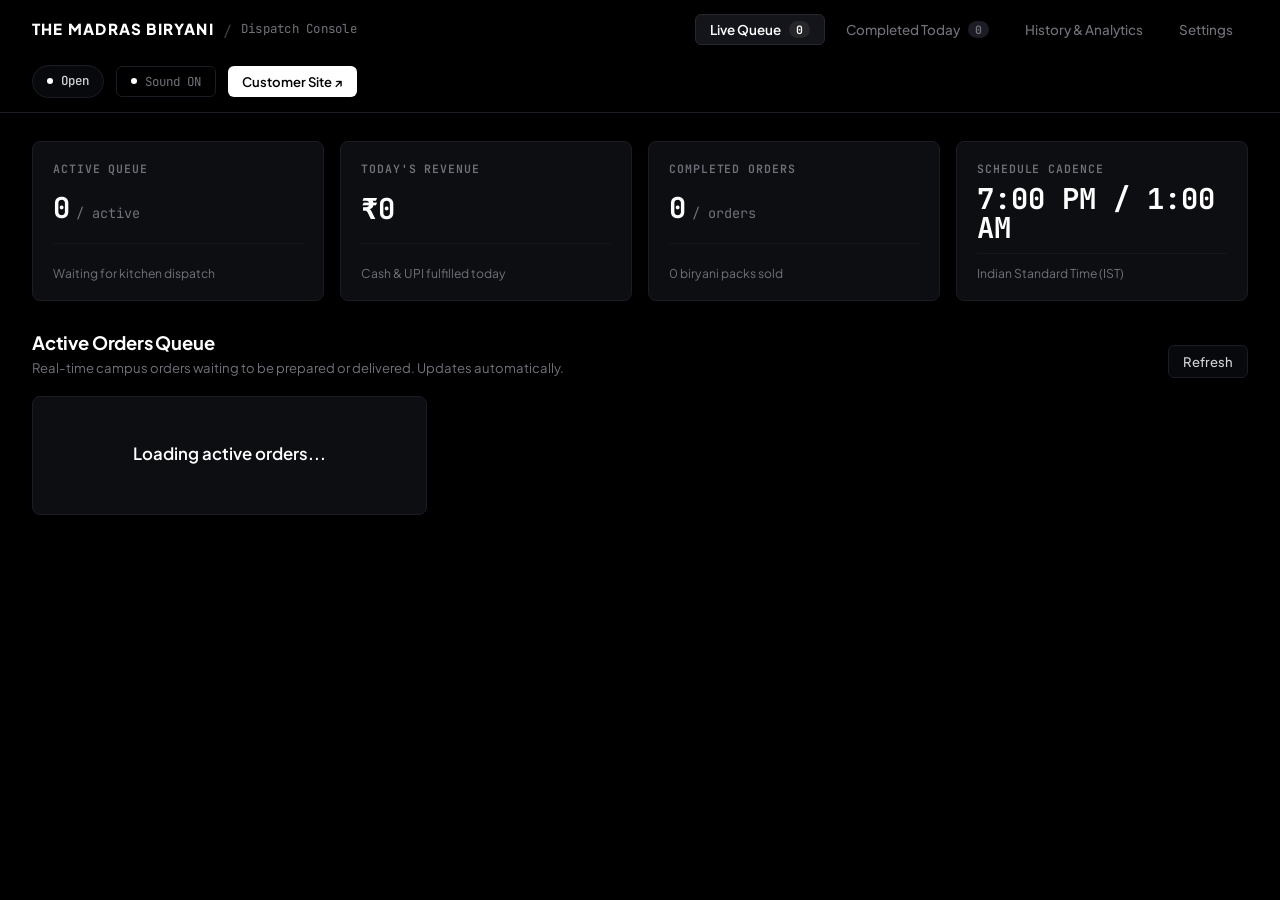
==== templates/admin.html @ 1d7ff6ff "feat: The Madras Biryani customer ordering and kitchen dispatch console" ====
<!DOCTYPE html>
<html lang="en">
<head>
  <meta charset="UTF-8">
  <meta name="viewport" content="width=device-width, initial-scale=1.0">
  <title>Admin Console | The Madras Biryani</title>
  
  <!-- Modern Clean Engineering Typography -->
  <link rel="preconnect" href="https://fonts.googleapis.com">
  <link rel="preconnect" href="https://fonts.gstatic.com" crossorigin>
  <link href="https://fonts.googleapis.com/css2?family=JetBrains+Mono:wght@400;500;600;700&family=Plus+Jakarta+Sans:wght@400;500;600;700;800&display=swap" rel="stylesheet">
  
  <link rel="stylesheet" href="/static/css/admin.css">
  <link rel="icon" type="image/jpeg" href="/static/images/logo.jpeg">
</head>
<body>

  <div class="admin-layout">

    <!-- Top Admin Header (Monochromatic Developer Console Bar) -->
    <header class="admin-header">
      <div class="admin-brand">
        <span class="admin-app-name">THE MADRAS BIRYANI</span>
        <span class="header-slash">/</span>
        <span class="admin-app-role">Dispatch Console</span>
      </div>

      <!-- Segmented Navigation Pills in Header -->
      <nav class="admin-nav-tabs">
        <button type="button" class="nav-tab active" data-tab="tabLive">
          <span>Live Queue</span>
          <span class="tab-badge" id="liveCountBadge">0</span>
        </button>

        <button type="button" class="nav-tab" data-tab="tabToday">
          <span>Completed Today</span>
          <span class="tab-badge secondary-badge" id="todayCountBadge">0</span>
        </button>

        <button type="button" class="nav-tab" data-tab="tabTotal">
          <span>History & Analytics</span>
        </button>

        <button type="button" class="nav-tab" data-tab="tabSettings">
          <span>Settings</span>
        </button>
      </nav>

      <div class="header-right-actions">
        <!-- Live Status Pill in Header -->
        <div id="hdrShopPill" class="shop-pill pill-open">
          <span class="pill-dot"></span>
          <span id="hdrShopStatusText">Open</span>
        </div>

        <!-- Audio Alert Toggle -->
        <button type="button" class="btn-sound-toggle" id="btnAudioToggle" title="Toggle audio alert on new orders">
          <span class="sound-dot"></span>
          <span id="soundText">Sound ON</span>
        </button>

        <a href="/" target="_blank" class="btn-customer-site" title="View Customer Website">
          Customer Site ↗
        </a>
      </div>
    </header>

    <!-- Main Container -->
    <main class="admin-main">

      <!-- ======================================================== -->
      <!-- TOP METRICS STRIP (Monochromatic KPI Row)                -->
      <!-- ======================================================== -->
      <section class="overview-metrics-grid">
        <div class="metric-card">
          <span class="metric-label">ACTIVE QUEUE</span>
          <div class="metric-value-row">
            <span class="metric-num" id="topLiveCount">0</span>
            <span class="metric-sub">/ active</span>
          </div>
          <div class="metric-divider"></div>
          <span class="metric-footer">Waiting for kitchen dispatch</span>
        </div>

        <div class="metric-card">
          <span class="metric-label">TODAY'S REVENUE</span>
          <div class="metric-value-row">
            <span class="metric-num">₹<span id="topTodayRevenue">0</span></span>
          </div>
          <div class="metric-divider"></div>
          <span class="metric-footer">Cash & UPI fulfilled today</span>
        </div>

        <div class="metric-card">
          <span class="metric-label">COMPLETED ORDERS</span>
          <div class="metric-value-row">
            <span class="metric-num" id="topTodayOrders">0</span>
            <span class="metric-sub">/ orders</span>
          </div>
          <div class="metric-divider"></div>
          <span class="metric-footer"><span id="topTodayPortions">0</span> biryani packs sold</span>
        </div>

        <div class="metric-card">
          <span class="metric-label">SCHEDULE CADENCE</span>
          <div class="metric-value-row">
            <span class="metric-num" id="topCadence">7:00 PM / 1:00 AM</span>
          </div>
          <div class="metric-divider"></div>
          <span class="metric-footer">Indian Standard Time (IST)</span>
        </div>
      </section>

      <!-- ======================================================== -->
      <!-- TAB 1: LIVE ORDERS (NEW & IN-PROGRESS)                   -->
      <!-- ======================================================== -->
      <section id="tabLive" class="tab-content active">
        <div class="section-title-bar">
          <div>
            <h2 class="section-heading">Active Orders Queue</h2>
            <p class="section-subtext">Real-time campus orders waiting to be prepared or delivered. Updates automatically.</p>
          </div>
          <div class="flex-actions">
            <button type="button" class="btn-refresh" id="btnRefreshActive">
              Refresh
            </button>
          </div>
        </div>

        <div id="liveOrdersContainer" class="live-orders-grid">
          <!-- Dynamic Order Cards Loaded via admin.js -->
          <div class="empty-state">
            <h3 class="empty-title">Loading active orders...</h3>
          </div>
        </div>
      </section>


      <!-- ======================================================== -->
      <!-- TAB 2: COMPLETED TODAY (DAILY REVENUE & ORDERS)          -->
      <!-- ======================================================== -->
      <section id="tabToday" class="tab-content">
        <div class="section-title-bar">
          <div>
            <h2 class="section-heading">Completed Today</h2>
            <p class="section-subtext" id="todayDateSubtitle">Orders completed today. Automatically resets at midnight for the new day.</p>
          </div>
          <div class="flex-actions">
            <button type="button" class="btn-refresh" id="btnRefreshToday">
              Refresh
            </button>
          </div>
        </div>

        <!-- Today Summary KPI Cards (Hidden by default since top strip covers it, but kept in DOM for backward-compat) -->
        <div class="stats-row hidden" style="display:none;">
          <div class="kpi-card">
            <span id="kpiTodayRevenue">0</span>
            <span id="kpiTodayOrders">0</span>
            <span id="kpiTodayPortions">0</span>
            <span id="kpiTodayWeight">0 kg total</span>
          </div>
        </div>

        <div class="table-container">
          <table class="admin-table">
            <thead>
              <tr>
                <th>Order #</th>
                <th>Time Placed</th>
                <th>Completed Time</th>
                <th>Customer</th>
                <th>Hostel</th>
                <th>Qty</th>
                <th>Total</th>
                <th>Status</th>
              </tr>
            </thead>
            <tbody id="todayOrdersTableBody">
              <!-- Loaded via JS -->
            </tbody>
          </table>
          <div id="todayEmptyState" class="empty-state hidden">
            <h3 class="empty-title">No orders completed yet today</h3>
            <p class="empty-desc">Orders marked as completed will appear here along with your daily revenue.</p>
          </div>
        </div>
      </section>


      <!-- ======================================================== -->
      <!-- TAB 3: TOTAL ORDERS & ANALYTICS                          -->
      <!-- ======================================================== -->
      <section id="tabTotal" class="tab-content">
        <div class="section-title-bar">
          <div>
            <h2 class="section-heading">History & Analytics</h2>
            <p class="section-subtext">Comprehensive order history with date filtering and data export.</p>
          </div>
          <div class="flex-actions">
            <a href="/api/admin/export-csv" class="btn-export-csv" download>
              Export CSV
            </a>
          </div>
        </div>

        <!-- Filter Controls -->
        <div class="filter-bar">
          <div class="filter-pills" id="filterPills">
            <button type="button" class="pill-filter active" data-period="all">All Time</button>
            <button type="button" class="pill-filter" data-period="month">This Month</button>
            <button type="button" class="pill-filter" data-period="week">This Week</button>
            <button type="button" class="pill-filter" data-period="today">Today</button>
          </div>

          <div class="search-box">
            <input type="text" id="orderSearchInput" placeholder="Search order ID, student, hostel...">
          </div>
        </div>

        <!-- Filtered Metrics Strip -->
        <div class="mini-metrics-row">
          <div class="mini-metric-item">
            <span class="mini-metric-label">FILTERED REVENUE</span>
            <strong class="mini-metric-val" id="filteredRev">₹0</strong>
          </div>
          <div class="mini-metric-item">
            <span class="mini-metric-label">ORDERS COUNT</span>
            <strong class="mini-metric-val" id="filteredCount">0</strong>
          </div>
          <div class="mini-metric-item">
            <span class="mini-metric-label">BIRYANI PACKS</span>
            <strong class="mini-metric-val" id="filteredPortions">0</strong>
          </div>
          <div class="mini-metric-item">
            <span class="mini-metric-label">AVG ORDER VALUE</span>
            <strong class="mini-metric-val" id="filteredAov">₹0</strong>
          </div>
        </div>

        <div class="table-container">
          <table class="admin-table">
            <thead>
              <tr>
                <th>Order #</th>
                <th>Date & Time</th>
                <th>Customer</th>
                <th>Hostel</th>
                <th>Qty</th>
                <th>Amount</th>
                <th>Payment</th>
                <th>Status</th>
                <th>Action</th>
              </tr>
            </thead>
            <tbody id="allOrdersTableBody">
              <!-- Loaded via JS -->
            </tbody>
          </table>
          <div id="allEmptyState" class="empty-state hidden">
            <h3 class="empty-title">No orders match this filter</h3>
          </div>
        </div>
      </section>


      <!-- ======================================================== -->
      <!-- TAB 4: SHOP TIMINGS & STATUS SETTINGS                    -->
      <!-- ======================================================== -->
      <section id="tabSettings" class="tab-content">
        <div class="section-title-bar">
          <div>
            <h2 class="section-heading">Settings & Timings</h2>
            <p class="section-subtext">Manage operational hours, emergency store controls, and menu details.</p>
          </div>
        </div>

        <div class="settings-grid">
          
          <!-- Master Shop Toggle Card -->
          <div class="settings-card">
            <h3 class="card-heading">Shop Master Status</h3>
            <p class="card-desc">Instantly toggle ordering availability. If paused, customers cannot place orders regardless of time.</p>

            <div class="master-toggle-container">
              <div class="toggle-status-info">
                <span id="currentStatusBadge" class="status-badge-lg badge-open">● SHOP IS CURRENTLY ACTIVE</span>
                <p id="currentStatusHint" class="toggle-hint">Customer site accepts orders during operational hours.</p>
              </div>

              <button type="button" id="btnToggleMasterShop" class="btn-toggle-switch btn-close-shop">
                Close Shop Entirely
              </button>
            </div>
          </div>

          <!-- Operational Timings Card -->
          <div class="settings-card">
            <h3 class="card-heading">Daily Operating Hours</h3>
            <p class="card-desc">Set your campus opening and closing time. Orders outside this window are automatically blocked.</p>

            <form id="timingsForm" class="settings-form">
              <div class="form-row-2">
                <div class="input-field">
                  <label for="setOpeningTime">Opening Time</label>
                  <input type="time" id="setOpeningTime" value="19:00" required>
                  <span class="field-hint">e.g. 19:00 (7:00 PM)</span>
                </div>

                <div class="input-field">
                  <label for="setClosingTime">Closing Time</label>
                  <input type="time" id="setClosingTime" value="01:00" required>
                  <span class="field-hint">e.g. 01:00 (1:00 AM past midnight)</span>
                </div>
              </div>

              <div class="input-field">
                <label for="setCustomBanner">Customer Announcement Banner</label>
                <input type="text" id="setCustomBanner" placeholder="e.g. Fresh hot Biryani prepared nightly with authentic spices!">
              </div>

              <button type="submit" class="btn-save-settings">Save Timings & Banner</button>
            </form>
          </div>

          <!-- Pricing & Menu Settings -->
          <div class="settings-card">
            <h3 class="card-heading">Product & Pricing</h3>
            <p class="card-desc">Set the standard portion rate for the 500g Chicken Dum Biryani.</p>

            <form id="pricingForm" class="settings-form">
              <div class="form-row-2">
                <div class="input-field">
                  <label for="setItemPrice">Portion Price (₹)</label>
                  <input type="number" id="setItemPrice" min="50" max="1000" value="150" required>
                  <span class="field-hint">Current: ₹150 per 500g portion</span>
                </div>

                <div class="input-field">
                  <label for="setShopPhone">Kitchen Helpline</label>
                  <input type="tel" id="setShopPhone" placeholder="9876543210" required>
                  <span class="field-hint">For order support calls</span>
                </div>
              </div>

              <button type="submit" class="btn-save-settings">Save Pricing & Phone</button>
            </form>
          </div>

          <!-- Campus Hostels Manager -->
          <div class="settings-card">
            <h3 class="card-heading">Campus Hostels Dropdown</h3>
            <p class="card-desc">Add or remove hostels available in the customer address dropdown.</p>

            <div class="hostels-list-box" id="hostelsTagList">
              <!-- Loaded via JS -->
            </div>

            <div class="add-hostel-row">
              <input type="text" id="newHostelInput" placeholder="Add new hostel name (e.g. BH-9)">
              <button type="button" id="btnAddHostel" class="btn-add-hostel">+ Add Hostel</button>
            </div>
          </div>

        </div>
      </section>

    </main>

  <!-- ========================================================= -->
  <!-- MODAL: COMPLETE ORDER CONFIRMATION POPUP                  -->
  <!-- ========================================================= -->
  <div id="completeConfirmModal" class="admin-modal-overlay hidden" role="dialog" aria-modal="true">
    <div class="admin-modal-box">
      <div class="modal-header">
        <div>
          <span class="modal-eyebrow">CONFIRM FULFILLMENT</span>
          <h3 class="modal-title" id="modalCompleteOrderCode">Complete Order</h3>
        </div>
        <button type="button" class="btn-modal-close" id="btnCloseCompleteModal" aria-label="Close">&times;</button>
      </div>

      <div class="modal-body">
        <p class="modal-prompt-text">Mark this order as fulfilled and delivered?</p>
        
        <div class="modal-order-summary">
          <div class="modal-summary-row">
            <span class="lbl">Customer</span>
            <span class="val" id="modalCompleteCustName">-</span>
          </div>
          <div class="modal-summary-row">
            <span class="lbl">Hostel</span>
            <span class="val" id="modalCompleteLocation">-</span>
          </div>
          <div class="modal-summary-row">
            <span class="lbl">Items</span>
            <span class="val" id="modalCompleteItems">-</span>
          </div>
          <div class="modal-summary-row modal-total-row">
            <span class="lbl">Total Amount</span>
            <span class="val" id="modalCompleteTotal">-</span>
          </div>
        </div>

        <p class="modal-note-sub">Moving to completed will update tonight's revenue and remove it from the active queue.</p>
      </div>

      <div class="modal-footer">
        <button type="button" class="btn-modal-cancel" id="btnCancelCompleteModal">Cancel</button>
        <button type="button" class="btn-modal-confirm" id="btnConfirmCompleteAction">
          Yes, Mark Completed
        </button>
      </div>
    </div>
  </div>

  <!-- Audio Chime Element for New Orders -->
  <audio id="orderAudio" preload="auto">
    <source src="[data-uri]..." type="audio/wav">
  </audio>

  <script src="/static/js/admin.js"></script>
</body>
</html>
---- static/css/admin.css ----
/* ==========================================================================
   THE MADRAS BIRYANI - DISPATCH ADMIN CONSOLE DESIGN SYSTEM
   Theme: Monochromatic Matte Black & White Developer/Engineer Aesthetic
   Inspired by high-performance developer tool dashboards (Linear, Leetcode Planner, Vercel)
   ========================================================================== */

:root {
  --bg-app: #000000;
  --bg-surface: #070709;
  --bg-card: #0D0E12;
  --bg-card-subtle: #08090C;
  --bg-card-hover: #121319;
  
  --border-card: #1C1D24;
  --border-subtle: #16171D;
  --border-hover: #2F323E;
  --border-focus: #FFFFFF;
  
  --text-primary: #FFFFFF;
  --text-secondary: #D4D4D8;
  --text-muted: #71717A;
  --text-dim: #52525B;
  
  --font-heading: 'Plus Jakarta Sans', -apple-system, BlinkMacSystemFont, sans-serif;
  --font-body: 'Plus Jakarta Sans', -apple-system, BlinkMacSystemFont, sans-serif;
  --font-mono: 'JetBrains Mono', SFMono-Regular, Menlo, Monaco, Consolas, monospace;

  --radius-xs: 4px;
  --radius-sm: 6px;
  --radius-md: 8px;
  --radius-lg: 10px;
}

* {
  margin: 0;
  padding: 0;
  box-sizing: border-box;
}

body {
  font-family: var(--font-body);
  background-color: var(--bg-app);
  color: var(--text-primary);
  min-height: 100vh;
  line-height: 1.5;
  -webkit-font-smoothing: antialiased;
  -moz-osx-font-smoothing: grayscale;
}

.admin-layout {
  min-height: 100vh;
  display: flex;
  flex-direction: column;
}

/* -------------------------------------------------------------
   Top Console Header Bar
   ------------------------------------------------------------- */
.admin-header {
  background-color: #000000;
  border-bottom: 1px solid var(--border-card);
  padding: 14px 32px;
  display: flex;
  justify-content: space-between;
  align-items: center;
  gap: 20px;
  flex-wrap: wrap;
}

.admin-brand {
  display: flex;
  align-items: center;
  white-space: nowrap;
}

.admin-app-name {
  font-family: var(--font-heading);
  font-size: 0.95rem;
  font-weight: 800;
  letter-spacing: 0.08em;
  color: #FFFFFF;
}

.header-slash {
  color: #3F3F46;
  margin: 0 10px;
  font-weight: 400;
}

.admin-app-role {
  font-family: var(--font-mono);
  font-size: 0.78rem;
  color: var(--text-muted);
  letter-spacing: 0.02em;
}

/* -------------------------------------------------------------
   Monochromatic Segmented Navigation Pills
   ------------------------------------------------------------- */
.admin-nav-tabs {
  display: flex;
  align-items: center;
  gap: 6px;
}

.nav-tab {
  background: transparent;
  border: 1px solid transparent;
  color: var(--text-muted);
  font-family: var(--font-heading);
  font-size: 0.84rem;
  font-weight: 500;
  padding: 6px 14px;
  border-radius: var(--radius-sm);
  display: flex;
  align-items: center;
  gap: 8px;
  cursor: pointer;
  transition: all 0.15s ease;
  white-space: nowrap;
}

.nav-tab:hover {
  color: var(--text-secondary);
  background: #0E0F14;
}

.nav-tab.active {
  background: #14151B;
  border-color: #27272A;
  color: #FFFFFF;
  font-weight: 600;
}

.tab-badge {
  font-family: var(--font-mono);
  font-size: 0.72rem;
  font-weight: 600;
  background: #27272A;
  color: #FFFFFF;
  padding: 1px 7px;
  border-radius: 9999px;
  min-width: 18px;
  text-align: center;
}

.tab-badge.secondary-badge {
  background: #1C1D24;
  color: var(--text-muted);
}

/* -------------------------------------------------------------
   Header Right Actions
   ------------------------------------------------------------- */
.header-right-actions {
  display: flex;
  align-items: center;
  gap: 12px;
}

.shop-pill {
  display: inline-flex;
  align-items: center;
  gap: 8px;
  font-family: var(--font-mono);
  font-size: 0.78rem;
  font-weight: 500;
  padding: 6px 14px;
  border-radius: 9999px;
  border: 1px solid var(--border-card);
  background: var(--bg-card-subtle);
  color: var(--text-secondary);
  white-space: nowrap;
}

.pill-dot {
  width: 6px;
  height: 6px;
  border-radius: 50%;
  background: #FFFFFF;
  display: inline-block;
}

.pill-closed .pill-dot {
  background: #52525B;
}

.btn-sound-toggle {
  display: inline-flex;
  align-items: center;
  gap: 8px;
  background: transparent;
  border: 1px solid var(--border-card);
  color: var(--text-muted);
  font-family: var(--font-mono);
  font-size: 0.78rem;
  padding: 6px 14px;
  border-radius: var(--radius-sm);
  cursor: pointer;
  transition: all 0.15s ease;
  white-space: nowrap;
}

.btn-sound-toggle:hover {
  color: #FFFFFF;
  border-color: #3F3F46;
}

.sound-dot {
  width: 6px;
  height: 6px;
  border-radius: 50%;
  background: #FFFFFF;
}

.btn-sound-toggle.muted .sound-dot {
  background: #52525B;
}

.btn-sound-toggle.muted {
  color: #52525B;
}

.btn-customer-site {
  background: #FFFFFF;
  color: #000000;
  font-family: var(--font-heading);
  font-size: 0.82rem;
  font-weight: 600;
  padding: 6px 14px;
  border-radius: var(--radius-sm);
  text-decoration: none;
  display: inline-flex;
  align-items: center;
  transition: background 0.15s ease;
  white-space: nowrap;
}

.btn-customer-site:hover {
  background: #E4E4E7;
}

/* -------------------------------------------------------------
   Main Admin Dashboard Container
   ------------------------------------------------------------- */
.admin-main {
  flex: 1;
  padding: 28px 32px 60px;
  max-width: 1440px;
  width: 100%;
  margin: 0 auto;
}

/* -------------------------------------------------------------
   Top KPI Overview Cards (Exact Reference Leetcode Planner Row)
   ------------------------------------------------------------- */
.overview-metrics-grid {
  display: grid;
  grid-template-columns: repeat(4, 1fr);
  gap: 16px;
  margin-bottom: 28px;
}

.metric-card {
  background: var(--bg-card);
  border: 1px solid var(--border-card);
  border-radius: var(--radius-md);
  padding: 18px 20px;
  display: flex;
  flex-direction: column;
  justify-content: space-between;
  min-height: 120px;
  transition: border-color 0.15s ease;
}

.metric-card:hover {
  border-color: var(--border-hover);
}

.metric-label {
  font-family: var(--font-mono);
  font-size: 0.72rem;
  font-weight: 600;
  letter-spacing: 0.08em;
  text-transform: uppercase;
  color: var(--text-muted);
}

.metric-value-row {
  display: flex;
  align-items: baseline;
  gap: 6px;
  margin: 8px 0 10px;
}

.metric-num {
  font-family: var(--font-mono);
  font-size: 1.8rem;
  font-weight: 700;
  color: #FFFFFF;
  line-height: 1;
}

.metric-sub {
  font-family: var(--font-mono);
  font-size: 0.85rem;
  color: var(--text-muted);
}

.metric-divider {
  height: 1px;
  background: var(--border-subtle);
  margin-bottom: 10px;
}

.metric-footer {
  font-size: 0.76rem;
  color: var(--text-muted);
  white-space: nowrap;
  overflow: hidden;
  text-overflow: ellipsis;
}

/* -------------------------------------------------------------
   Tab Contents & Section Title Bar
   ------------------------------------------------------------- */
.tab-content {
  display: none;
  animation: fadeInTab 0.15s ease-in-out;
}

.tab-content.active {
  display: block;
}

@keyframes fadeInTab {
  from { opacity: 0; transform: translateY(4px); }
  to { opacity: 1; transform: translateY(0); }
}

.section-title-bar {
  display: flex;
  justify-content: space-between;
  align-items: flex-end;
  margin-bottom: 18px;
  gap: 16px;
  flex-wrap: wrap;
}

.section-heading {
  font-size: 1.15rem;
  font-weight: 700;
  color: #FFFFFF;
  letter-spacing: -0.01em;
}

.section-subtext {
  font-size: 0.82rem;
  color: var(--text-muted);
  margin-top: 2px;
}

.btn-refresh {
  background: var(--bg-card-subtle);
  border: 1px solid var(--border-card);
  color: var(--text-secondary);
  font-family: var(--font-heading);
  font-size: 0.82rem;
  font-weight: 500;
  padding: 7px 14px;
  border-radius: var(--radius-sm);
  cursor: pointer;
  transition: all 0.15s ease;
}

.btn-refresh:hover {
  color: #FFFFFF;
  border-color: #3F3F46;
  background: #14151B;
}

/* -------------------------------------------------------------
   Tab 1: Live Orders Queue Grid
   ------------------------------------------------------------- */
.live-orders-grid {
  display: grid;
  grid-template-columns: repeat(auto-fill, minmax(330px, 1fr));
  gap: 16px;
}

.order-card-live {
  background: var(--bg-card);
  border: 1px solid var(--border-card);
  border-radius: var(--radius-md);
  padding: 20px;
  display: flex;
  flex-direction: column;
  justify-content: space-between;
  gap: 16px;
  transition: border-color 0.15s ease;
}

.order-card-live:hover {
  border-color: var(--border-hover);
}

.card-top-row {
  display: flex;
  justify-content: space-between;
  align-items: center;
  border-bottom: 1px solid var(--border-subtle);
  padding-bottom: 12px;
}

.order-code-tag {
  font-family: var(--font-mono);
  font-size: 1rem;
  font-weight: 700;
  color: #FFFFFF;
  letter-spacing: 0.04em;
}

.order-timestamp {
  font-family: var(--font-mono);
  font-size: 0.76rem;
  color: var(--text-muted);
}

.customer-info-box {
  display: flex;
  flex-direction: column;
  gap: 6px;
}

.cust-name {
  font-size: 1.05rem;
  font-weight: 700;
  color: #FFFFFF;
}

.cust-location {
  font-size: 0.85rem;
  color: var(--text-secondary);
}

.contact-quick-links {
  display: flex;
  gap: 8px;
  margin-top: 4px;
}

.quick-contact-btn {
  background: var(--bg-card-subtle);
  border: 1px solid var(--border-card);
  color: var(--text-secondary);
  font-family: var(--font-mono);
  font-size: 0.76rem;
  font-weight: 500;
  padding: 5px 12px;
  border-radius: var(--radius-xs);
  text-decoration: none;
  transition: all 0.15s ease;
}

.quick-contact-btn:hover {
  background: #1C1D24;
  color: #FFFFFF;
  border-color: #3F3F46;
}

.order-item-summary {
  background: var(--bg-card-subtle);
  border: 1px solid var(--border-subtle);
  border-radius: var(--radius-sm);
  padding: 12px 14px;
  display: flex;
  justify-content: space-between;
  align-items: center;
}

.item-name-qty {
  font-size: 0.86rem;
  color: var(--text-secondary);
  font-weight: 500;
}

.item-total-amount {
  font-family: var(--font-mono);
  font-size: 1.15rem;
  font-weight: 700;
  color: #FFFFFF;
}

.order-notes-tag {
  background: var(--bg-card-subtle);
  border: 1px solid var(--border-card);
  border-radius: var(--radius-xs);
  padding: 8px 12px;
  font-size: 0.78rem;
  color: var(--text-muted);
}

.card-actions-row {
  display: flex;
  gap: 10px;
  align-items: center;
}

.btn-complete-order {
  flex: 1;
  background: #FFFFFF;
  color: #000000;
  font-family: var(--font-heading);
  font-size: 0.84rem;
  font-weight: 600;
  padding: 10px 16px;
  border-radius: var(--radius-sm);
  border: none;
  cursor: pointer;
  transition: background 0.15s ease;
  text-align: center;
}

.btn-complete-order:hover {
  background: #E4E4E7;
}

.btn-cancel-order {
  background: transparent;
  border: 1px solid var(--border-card);
  color: var(--text-muted);
  font-family: var(--font-heading);
  font-size: 0.82rem;
  font-weight: 500;
  padding: 9px 14px;
  border-radius: var(--radius-sm);
  cursor: pointer;
  transition: all 0.15s ease;
}

.btn-cancel-order:hover {
  color: #EF4444;
  border-color: #551D1D;
}

/* -------------------------------------------------------------
   Empty State UI (Minimalist, no tacky emojis)
   ------------------------------------------------------------- */
.empty-state {
  background: var(--bg-card);
  border: 1px solid var(--border-card);
  border-radius: var(--radius-md);
  padding: 44px 24px;
  text-align: center;
}

.empty-title {
  font-size: 1.05rem;
  font-weight: 600;
  color: #FFFFFF;
  margin-bottom: 4px;
}

.empty-desc {
  font-size: 0.84rem;
  color: var(--text-muted);
}

/* -------------------------------------------------------------
   Tables (Completed Today & History Tabs)
   ------------------------------------------------------------- */
.table-container {
  background: var(--bg-card);
  border: 1px solid var(--border-card);
  border-radius: var(--radius-md);
  overflow-x: auto;
}

.admin-table {
  width: 100%;
  border-collapse: collapse;
  text-align: left;
}

.admin-table th {
  background: var(--bg-card-subtle);
  border-bottom: 1px solid var(--border-card);
  padding: 12px 18px;
  font-family: var(--font-mono);
  font-size: 0.72rem;
  font-weight: 600;
  letter-spacing: 0.08em;
  text-transform: uppercase;
  color: var(--text-muted);
  white-space: nowrap;
}

.admin-table td {
  padding: 14px 18px;
  border-bottom: 1px solid var(--border-subtle);
  font-size: 0.84rem;
  color: var(--text-secondary);
}

.admin-table tr:hover td {
  background: #111218;
}

.admin-table strong {
  color: #FFFFFF;
  font-family: var(--font-mono);
  font-weight: 600;
}

.status-chip {
  display: inline-block;
  font-family: var(--font-mono);
  font-size: 0.72rem;
  font-weight: 600;
  text-transform: uppercase;
  padding: 3px 8px;
  border-radius: var(--radius-xs);
  border: 1px solid var(--border-card);
  background: var(--bg-card-subtle);
  color: var(--text-secondary);
}

.chip-completed {
  color: #FFFFFF;
  border-color: #3F3F46;
}

.chip-pending {
  color: var(--text-muted);
  border-color: var(--border-card);
}

.chip-cancelled {
  color: #71717A;
  border-color: #27272A;
}

/* -------------------------------------------------------------
   Tab 3: Filter Bar & Mini Metrics
   ------------------------------------------------------------- */
.filter-bar {
  display: flex;
  justify-content: space-between;
  align-items: center;
  gap: 16px;
  margin-bottom: 18px;
  flex-wrap: wrap;
}

.filter-pills {
  display: flex;
  gap: 6px;
}

.pill-filter {
  background: var(--bg-card);
  border: 1px solid var(--border-card);
  color: var(--text-muted);
  font-family: var(--font-heading);
  font-size: 0.82rem;
  font-weight: 500;
  padding: 6px 14px;
  border-radius: var(--radius-sm);
  cursor: pointer;
  transition: all 0.15s ease;
}

.pill-filter:hover {
  color: var(--text-secondary);
  border-color: #27272A;
}

.pill-filter.active {
  background: #181920;
  border-color: #3F3F46;
  color: #FFFFFF;
  font-weight: 600;
}

.search-box input {
  background: var(--bg-card);
  border: 1px solid var(--border-card);
  color: #FFFFFF;
  font-family: var(--font-body);
  font-size: 0.84rem;
  padding: 7px 14px;
  border-radius: var(--radius-sm);
  width: 280px;
  outline: none;
  transition: border-color 0.15s ease;
}

.search-box input:focus {
  border-color: #FFFFFF;
}

.search-box input::placeholder {
  color: var(--text-dim);
}

.btn-export-csv {
  background: #FFFFFF;
  color: #000000;
  font-family: var(--font-heading);
  font-size: 0.82rem;
  font-weight: 600;
  padding: 7px 14px;
  border-radius: var(--radius-sm);
  text-decoration: none;
  transition: background 0.15s ease;
}

.btn-export-csv:hover {
  background: #E4E4E7;
}

.mini-metrics-row {
  display: grid;
  grid-template-columns: repeat(4, 1fr);
  gap: 12px;
  margin-bottom: 18px;
}

.mini-metric-item {
  background: var(--bg-card);
  border: 1px solid var(--border-card);
  border-radius: var(--radius-sm);
  padding: 12px 16px;
  display: flex;
  flex-direction: column;
  gap: 4px;
}

.mini-metric-label {
  font-family: var(--font-mono);
  font-size: 0.68rem;
  font-weight: 600;
  color: var(--text-muted);
  letter-spacing: 0.08em;
  text-transform: uppercase;
}

.mini-metric-val {
  font-family: var(--font-mono);
  font-size: 1.25rem;
  font-weight: 700;
  color: #FFFFFF;
}

/* -------------------------------------------------------------
   Tab 4: Settings Grid & Forms
   ------------------------------------------------------------- */
.settings-grid {
  display: grid;
  grid-template-columns: repeat(auto-fit, minmax(420px, 1fr));
  gap: 18px;
}

.settings-card {
  background: var(--bg-card);
  border: 1px solid var(--border-card);
  border-radius: var(--radius-md);
  padding: 24px;
  display: flex;
  flex-direction: column;
}

.card-heading {
  font-size: 1rem;
  font-weight: 700;
  color: #FFFFFF;
  margin-bottom: 4px;
}

.card-desc {
  font-size: 0.82rem;
  color: var(--text-muted);
  margin-bottom: 20px;
  line-height: 1.45;
}

.master-toggle-container {
  display: flex;
  justify-content: space-between;
  align-items: center;
  gap: 16px;
  flex-wrap: wrap;
  background: var(--bg-card-subtle);
  border: 1px solid var(--border-subtle);
  border-radius: var(--radius-sm);
  padding: 18px;
}

.status-badge-lg {
  font-family: var(--font-mono);
  font-size: 0.82rem;
  font-weight: 700;
  letter-spacing: 0.05em;
  color: #FFFFFF;
}

.toggle-hint {
  font-size: 0.78rem;
  color: var(--text-muted);
  margin-top: 4px;
}

.btn-toggle-switch {
  font-family: var(--font-heading);
  font-size: 0.84rem;
  font-weight: 600;
  padding: 8px 16px;
  border-radius: var(--radius-sm);
  border: 1px solid #27272A;
  cursor: pointer;
  transition: all 0.15s ease;
}

.btn-close-shop {
  background: transparent;
  color: var(--text-secondary);
  border-color: #3F3F46;
}

.btn-close-shop:hover {
  border-color: #EF4444;
  color: #EF4444;
}

.btn-open-shop {
  background: #FFFFFF;
  color: #000000;
  border: none;
}

.btn-open-shop:hover {
  background: #E4E4E7;
}

.settings-form {
  display: flex;
  flex-direction: column;
  gap: 16px;
}

.form-row-2 {
  display: grid;
  grid-template-columns: 1fr 1fr;
  gap: 14px;
}

.input-field {
  display: flex;
  flex-direction: column;
  gap: 6px;
}

.input-field label {
  font-family: var(--font-mono);
  font-size: 0.72rem;
  font-weight: 600;
  color: #A1A1AA;
  letter-spacing: 0.08em;
  text-transform: uppercase;
}

.input-field input {
  background: var(--bg-card-subtle);
  border: 1px solid var(--border-card);
  color: #FFFFFF;
  font-family: var(--font-body);
  font-size: 0.88rem;
  padding: 10px 14px;
  border-radius: var(--radius-sm);
  outline: none;
  transition: border-color 0.15s ease;
}

.input-field input:focus {
  border-color: #FFFFFF;
}

.field-hint {
  font-size: 0.72rem;
  color: var(--text-dim);
}

.btn-save-settings {
  align-self: flex-start;
  background: #FFFFFF;
  color: #000000;
  font-family: var(--font-heading);
  font-size: 0.84rem;
  font-weight: 600;
  padding: 9px 18px;
  border-radius: var(--radius-sm);
  border: none;
  cursor: pointer;
  transition: background 0.15s ease;
}

.btn-save-settings:hover {
  background: #E4E4E7;
}

.hostels-list-box {
  display: flex;
  flex-wrap: wrap;
  gap: 8px;
  margin-bottom: 16px;
}

.hostel-tag {
  background: var(--bg-card-subtle);
  border: 1px solid var(--border-card);
  border-radius: var(--radius-xs);
  padding: 4px 10px;
  font-family: var(--font-mono);
  font-size: 0.78rem;
  color: var(--text-secondary);
  display: inline-flex;
  align-items: center;
  gap: 6px;
}

.remove-hostel-btn {
  background: transparent;
  border: none;
  color: var(--text-muted);
  cursor: pointer;
  font-size: 1rem;
  line-height: 1;
}

.remove-hostel-btn:hover {
  color: #EF4444;
}

.add-hostel-row {
  display: flex;
  gap: 10px;
}

.add-hostel-row input {
  flex: 1;
  background: var(--bg-card-subtle);
  border: 1px solid var(--border-card);
  color: #FFFFFF;
  font-family: var(--font-body);
  font-size: 0.88rem;
  padding: 9px 14px;
  border-radius: var(--radius-sm);
  outline: none;
}

.add-hostel-row input:focus {
  border-color: #FFFFFF;
}

.btn-add-hostel {
  background: #FFFFFF;
  color: #000000;
  font-family: var(--font-heading);
  font-size: 0.84rem;
  font-weight: 600;
  padding: 9px 16px;
  border-radius: var(--radius-sm);
  border: none;
  cursor: pointer;
  transition: background 0.15s ease;
  white-space: nowrap;
}

.btn-add-hostel:hover {
  background: #E4E4E7;
}

.hidden {
  display: none !important;
}

/* -------------------------------------------------------------
   Monochromatic Modal Popup
   ------------------------------------------------------------- */
.admin-modal-overlay {
  position: fixed;
  top: 0;
  left: 0;
  right: 0;
  bottom: 0;
  background: rgba(0, 0, 0, 0.8);
  backdrop-filter: blur(5px);
  z-index: 1000;
  display: flex;
  align-items: center;
  justify-content: center;
  padding: 20px;
  animation: fadeInModal 0.15s ease-out;
}

.admin-modal-overlay.hidden {
  display: none !important;
}

@keyframes fadeInModal {
  from { opacity: 0; }
  to { opacity: 1; }
}

.admin-modal-box {
  background: #0E0F14;
  border: 1px solid #232530;
  border-radius: var(--radius-md);
  width: 100%;
  max-width: 440px;
  box-shadow: 0 20px 60px rgba(0, 0, 0, 0.95), 0 0 0 1px rgba(255, 255, 255, 0.05);
  overflow: hidden;
  animation: slideUpModal 0.18s cubic-bezier(0.16, 1, 0.3, 1);
}

@keyframes slideUpModal {
  from { transform: translateY(16px) scale(0.98); opacity: 0; }
  to { transform: translateY(0) scale(1); opacity: 1; }
}

.modal-header {
  padding: 18px 22px;
  border-bottom: 1px solid var(--border-card);
  display: flex;
  justify-content: space-between;
  align-items: flex-start;
  background: #08090C;
}

.modal-eyebrow {
  font-family: var(--font-mono);
  font-size: 0.68rem;
  font-weight: 600;
  letter-spacing: 0.08em;
  color: var(--text-muted);
  display: block;
}

.modal-title {
  font-family: var(--font-heading);
  font-size: 1.05rem;
  font-weight: 700;
  color: #FFFFFF;
  margin-top: 2px;
}

.btn-modal-close {
  background: transparent;
  border: none;
  color: var(--text-muted);
  font-size: 1.3rem;
  line-height: 1;
  cursor: pointer;
  padding: 2px 6px;
  border-radius: 4px;
}

.btn-modal-close:hover {
  color: #FFFFFF;
  background: #1C1D24;
}

.modal-body {
  padding: 20px 22px;
}

.modal-prompt-text {
  font-size: 0.88rem;
  color: #FFFFFF;
  font-weight: 500;
  margin-bottom: 14px;
}

.modal-order-summary {
  background: var(--bg-card-subtle);
  border: 1px solid var(--border-subtle);
  border-radius: var(--radius-sm);
  padding: 14px 16px;
  display: flex;
  flex-direction: column;
  gap: 8px;
  margin-bottom: 14px;
}

.modal-summary-row {
  display: flex;
  justify-content: space-between;
  font-size: 0.82rem;
}

.modal-summary-row .lbl {
  color: var(--text-muted);
}

.modal-summary-row .val {
  color: var(--text-secondary);
  font-weight: 500;
}

.modal-total-row {
  border-top: 1px solid var(--border-subtle);
  padding-top: 8px;
  margin-top: 2px;
}

.modal-total-row .lbl {
  color: #FFFFFF;
  font-weight: 600;
}

.modal-total-row .val {
  font-family: var(--font-mono);
  font-size: 0.95rem;
  font-weight: 700;
  color: #FFFFFF;
}

.modal-note-sub {
  font-size: 0.76rem;
  color: var(--text-dim);
  line-height: 1.4;
}

.modal-footer {
  padding: 14px 22px 18px;
  border-top: 1px solid var(--border-card);
  display: flex;
  justify-content: flex-end;
  gap: 10px;
  background: #08090C;
}

.btn-modal-cancel {
  background: transparent;
  border: 1px solid var(--border-card);
  color: var(--text-muted);
  font-family: var(--font-heading);
  font-size: 0.84rem;
  font-weight: 500;
  padding: 8px 16px;
  border-radius: var(--radius-sm);
  cursor: pointer;
  transition: all 0.15s ease;
}

.btn-modal-cancel:hover {
  color: #FFFFFF;
  border-color: #3F3F46;
}

.btn-modal-confirm {
  background: #FFFFFF;
  color: #000000;
  font-family: var(--font-heading);
  font-size: 0.84rem;
  font-weight: 600;
  padding: 8px 18px;
  border-radius: var(--radius-sm);
  border: none;
  cursor: pointer;
  transition: background 0.15s ease;
}

.btn-modal-confirm:hover {
  background: #E4E4E7;
}

/* -------------------------------------------------------------
   Responsive Breakpoints
   ------------------------------------------------------------- */
@media (max-width: 1024px) {
  .overview-metrics-grid {
    grid-template-columns: repeat(2, 1fr);
  }
  .mini-metrics-row {
    grid-template-columns: repeat(2, 1fr);
  }
}

@media (max-width: 768px) {
  .admin-header {
    padding: 14px 18px;
    flex-direction: column;
    align-items: flex-start;
  }
  .admin-nav-tabs {
    overflow-x: auto;
    width: 100%;
    padding-bottom: 4px;
  }
  .admin-main {
    padding: 20px 18px 40px;
  }
  .overview-metrics-grid {
    grid-template-columns: 1fr;
  }
  .settings-grid {
    grid-template-columns: 1fr;
  }
  .form-row-2 {
    grid-template-columns: 1fr;
  }
}
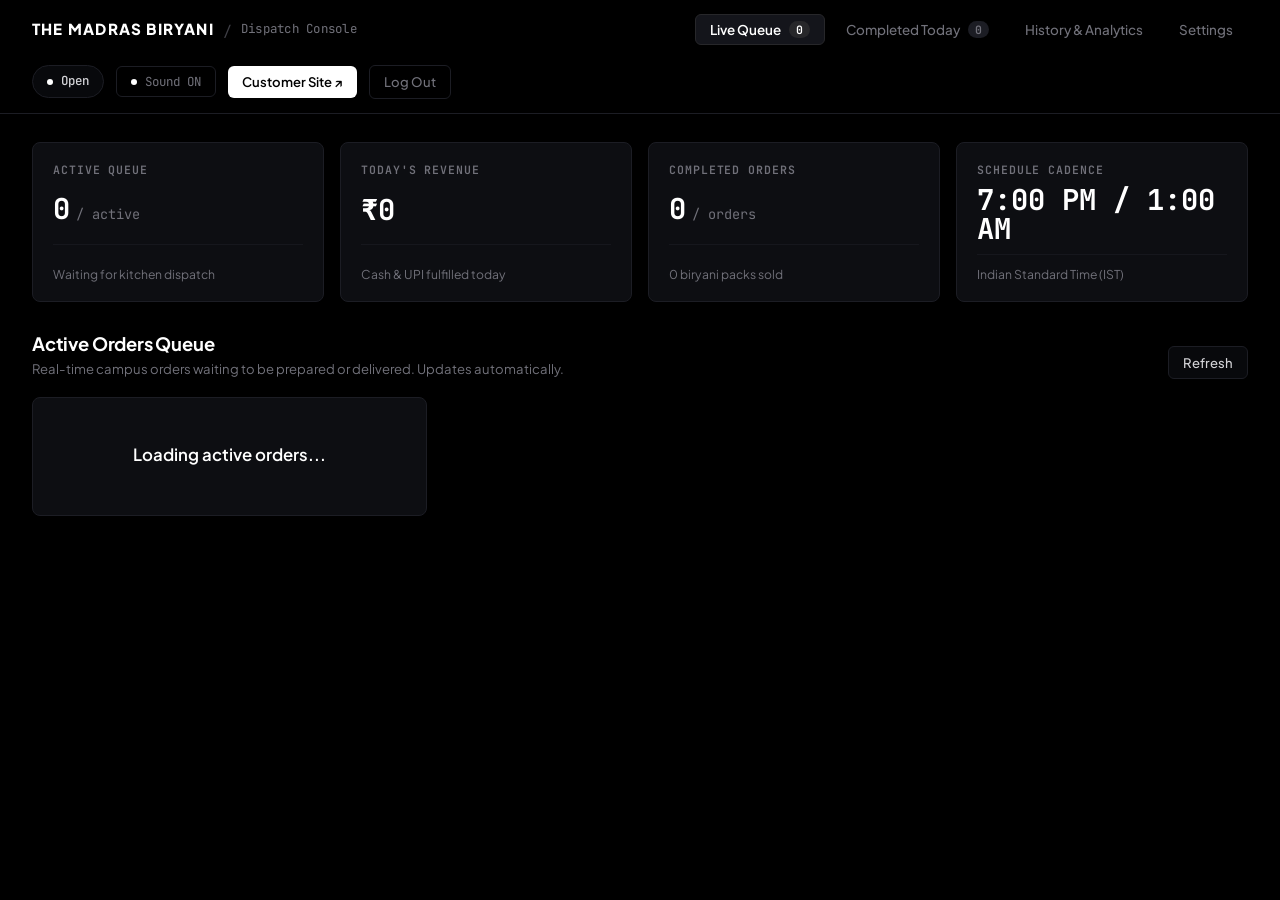
==== commit 69a86648: "feat: secure admin console with password login, session auth, and remove public footer link" ====
--- a/templates/admin.html
+++ b/templates/admin.html
@@ -61,6 +61,10 @@
 
         <a href="/" target="_blank" class="btn-customer-site" title="View Customer Website">
           Customer Site ↗
+        </a>
+
+        <a href="/admin/logout" class="btn-admin-logout" title="Log out of admin console">
+          Log Out
         </a>
       </div>
     </header>
@@ -362,6 +366,34 @@
             </div>
           </div>
 
+          <!-- Security & Password Settings -->
+          <div class="settings-card">
+            <h3 class="card-heading">Console Security & Password</h3>
+            <p class="card-desc">Change the master password required to access this kitchen dispatch portal.</p>
+
+            <form id="passwordForm" class="settings-form">
+              <div class="input-field">
+                <label for="currentPassword">Current Password</label>
+                <input type="password" id="currentPassword" placeholder="Enter current password" required>
+              </div>
+
+              <div class="form-row-2">
+                <div class="input-field">
+                  <label for="newPassword">New Password</label>
+                  <input type="password" id="newPassword" placeholder="New password (min 4 chars)" required minlength="4">
+                </div>
+                <div class="input-field">
+                  <label for="confirmNewPassword">Confirm New Password</label>
+                  <input type="password" id="confirmNewPassword" placeholder="Confirm new password" required minlength="4">
+                </div>
+              </div>
+
+              <div id="passwordAlert" class="hidden" style="font-size:0.8rem; padding:8px 12px; border-radius:6px; font-family:var(--font-mono);"></div>
+
+              <button type="submit" class="btn-save-settings" id="btnChangePassword">Update Password</button>
+            </form>
+          </div>
+
         </div>
       </section>
 
--- a/static/css/admin.css
+++ b/static/css/admin.css
@@ -238,6 +238,28 @@
 
 .btn-customer-site:hover {
   background: #E4E4E7;
+}
+
+.btn-admin-logout {
+  background: transparent;
+  border: 1px solid var(--border-card);
+  color: var(--text-muted);
+  font-family: var(--font-heading);
+  font-size: 0.82rem;
+  font-weight: 500;
+  padding: 6px 14px;
+  border-radius: var(--radius-sm);
+  text-decoration: none;
+  display: inline-flex;
+  align-items: center;
+  transition: all 0.15s ease;
+  white-space: nowrap;
+}
+
+.btn-admin-logout:hover {
+  color: #EF4444;
+  border-color: #551D1D;
+  background: rgba(239, 68, 68, 0.06);
 }
 
 /* -------------------------------------------------------------
